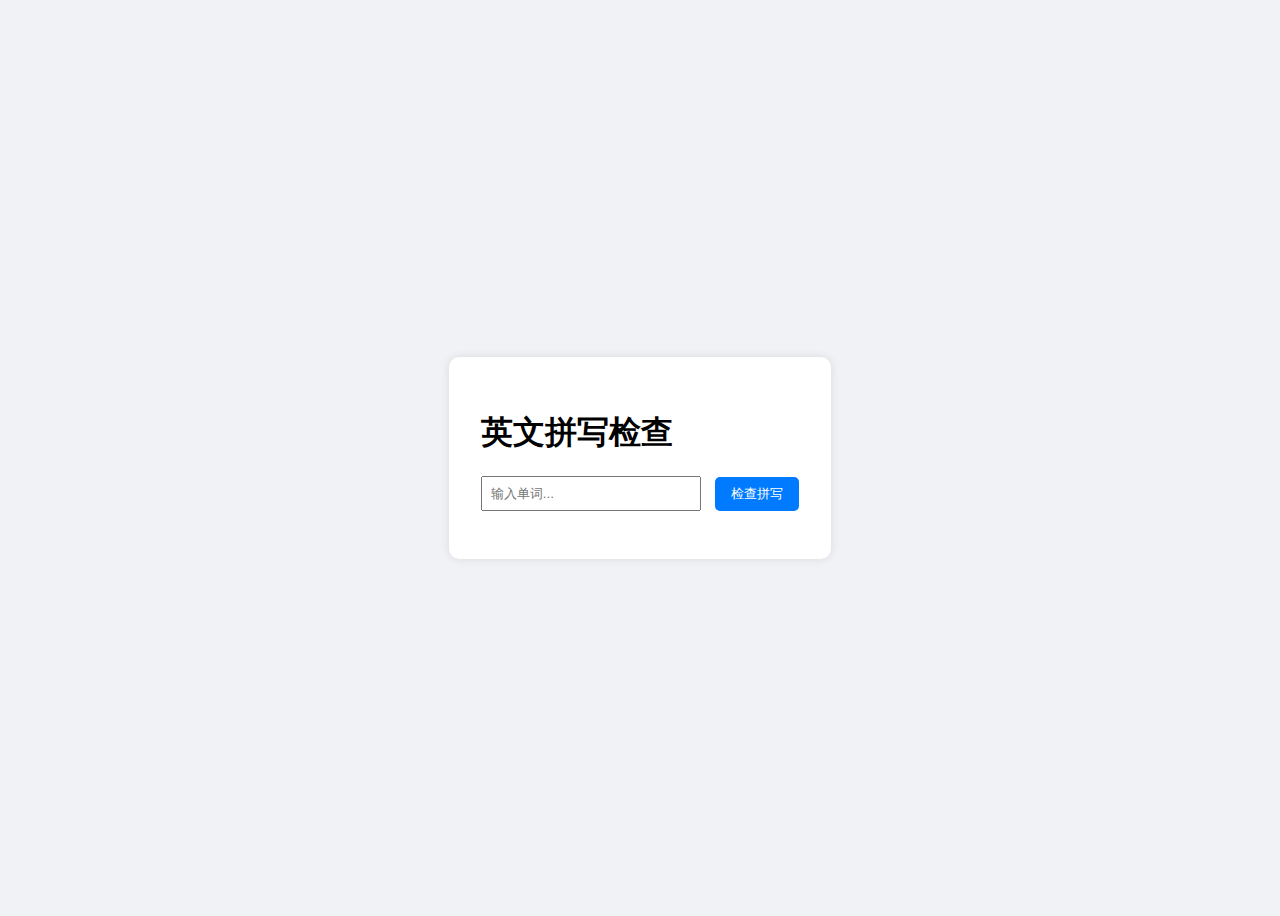
==== index.html @ c480e8aa "第一次上传拼写检查器” git push origin main" ====
<!DOCTYPE html>
<html>
<head>
    <title>大鹅捕捉器</title>
    <link rel="stylesheet" href="style.css">
</head>
<body>
    <div class="container">
        <h1>英文拼写检查</h1>
        <input type="text" id="wordInput" placeholder="输入单词...">
        <button onclick="checkSpelling()">检查拼写</button>
        <p id="result"></p>
    </div>
    <script src="script.js"></script>
</body>
</html>
---- style.css ----
body {
    font-family: Arial, sans-serif;
    display: flex;
    justify-content: center;
    align-items: center;
    height: 100vh;
    background-color: #f0f2f5;
}

.container {
    background: white;
    padding: 2rem;
    border-radius: 10px;
    box-shadow: 0 0 10px rgba(0,0,0,0.1);
}

input {
    padding: 8px;
    margin-right: 10px;
    width: 200px;
}

button {
    padding: 8px 16px;
    background-color: #007bff;
    color: white;
    border: none;
    border-radius: 5px;
    cursor: pointer;
}

button:hover {
    background-color: #0056b3;
}

#result {
    margin-top: 15px;
    font-weight: bold;
}
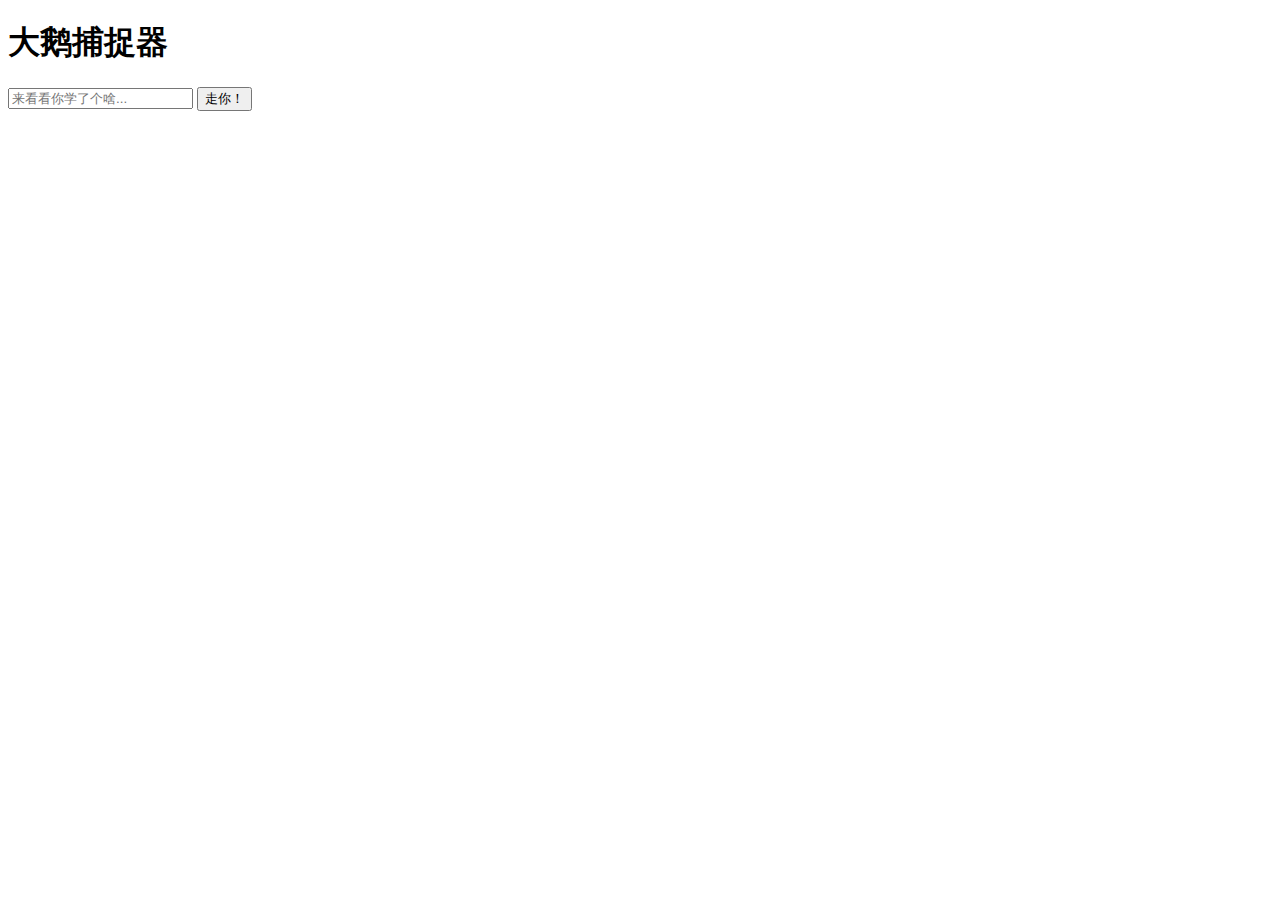
==== commit ca105aad: "Add files via upload" ====
--- a/index.html
+++ b/index.html
@@ -1,16 +1,16 @@
-<!DOCTYPE html>
-<html>
-<head>
-    <title>大鹅捕捉器</title>
-    <link rel="stylesheet" href="style.css">
-</head>
-<body>
-    <div class="container">
-        <h1>英文拼写检查</h1>
-        <input type="text" id="wordInput" placeholder="输入单词...">
-        <button onclick="checkSpelling()">检查拼写</button>
-        <p id="result"></p>
-    </div>
-    <script src="script.js"></script>
-</body>
-</html>
+<!DOCTYPE html>
+<html>
+<head>
+    <title>大鹅捕捉器</title>
+    <link rel="stylesheet" href="css/style.css">
+</head>
+<body>
+    <div class="container">
+        <h1>大鹅捕捉器</h1>
+        <input type="text" id="wordInput" placeholder="来看看你学了个啥...">
+        <button onclick="checkSpelling()">走你！</button>
+        <p id="result"></p>
+    </div>
+    <script src="script.js"></script>
+</body>
+</html>
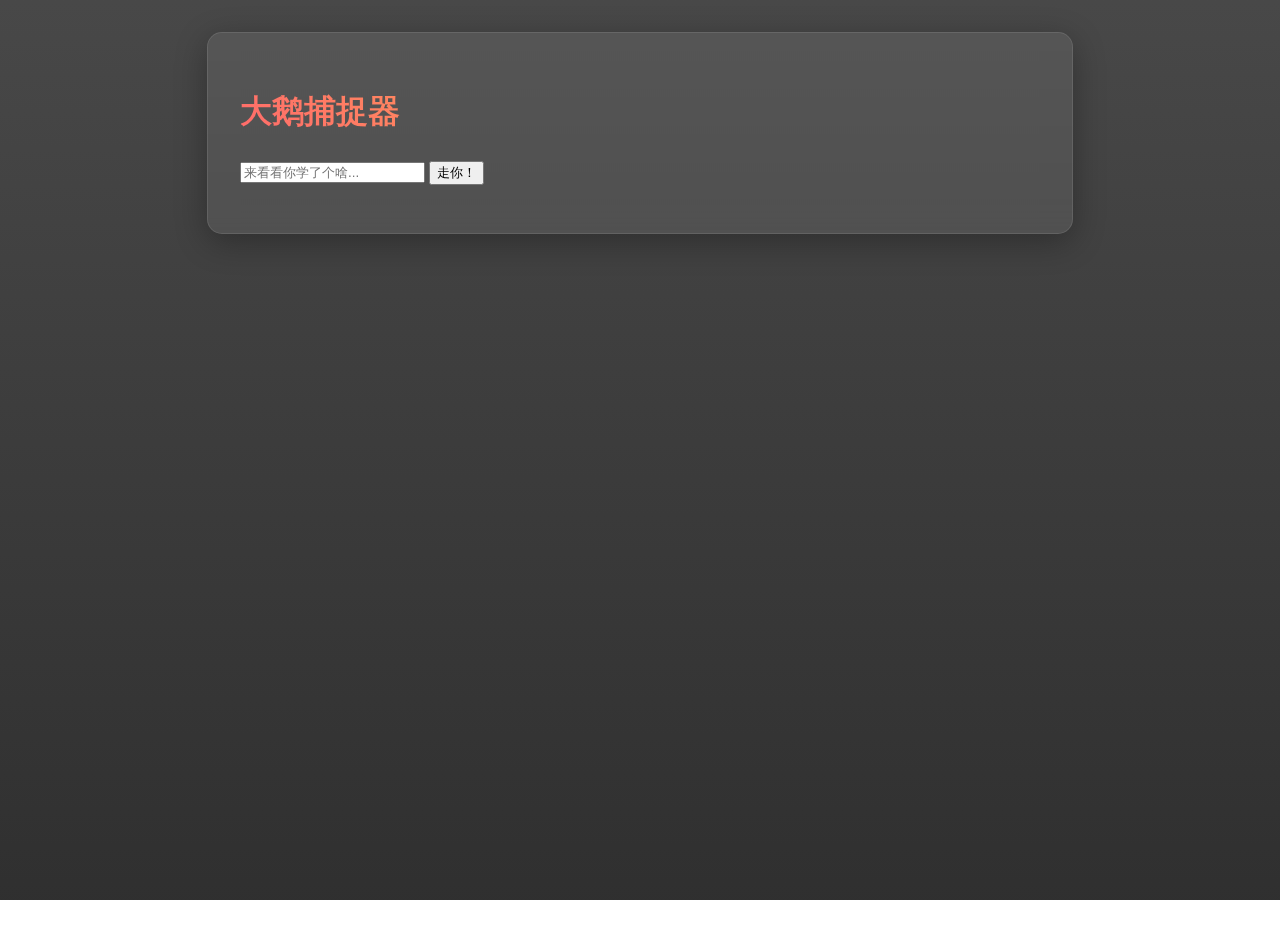
==== commit 692c4300: "Update index.html" ====
--- a/index.html
+++ b/index.html
@@ -2,7 +2,7 @@
 <html>
 <head>
     <title>大鹅捕捉器</title>
-    <link rel="stylesheet" href="css/style.css">
+    <link rel="stylesheet" href="style.css">
 </head>
 <body>
     <div class="container">
--- a/style.css
+++ b/style.css
@@ -0,0 +1,47 @@
+body {
+  /* 基础背景设置 */
+  background-image: linear-gradient(
+      rgba(40, 40, 40, 0.85), /* 深色遮罩层 */
+      rgba(25, 25, 25, 0.9)
+    ),
+    url('your-background.jpg'); /* 替换为你的图片路径 */
+  
+  background-size: cover;
+  background-position: center;
+  background-attachment: fixed; /* 实现视差效果 */
+  min-height: 100vh;
+}
+
+/* 主文字颜色 */
+body {
+  color: #e0e0e0; /* 浅灰色 */
+  line-height: 1.6;
+}
+
+/* 标题渐变效果 */
+h1, h2 {
+  background: linear-gradient(45deg, #ff6b6b, #ffd93d);
+  -webkit-background-clip: text;
+  color: transparent;
+}
+
+/* 链接交互效果 */
+a {
+  color: #63a4ff;
+  transition: all 0.3s ease;
+}
+
+a:hover {
+  color: #1976d2;
+  text-shadow: 0 0 8px rgba(25, 118, 210, 0.3);
+}
+.container {
+  background: rgba(255, 255, 255, 0.08);
+  backdrop-filter: blur(12px); /* 毛玻璃效果 */
+  border-radius: 15px;
+  padding: 2rem;
+  margin: 2rem auto;
+  max-width: 800px;
+  box-shadow: 0 8px 32px rgba(0, 0, 0, 0.3);
+  border: 1px solid rgba(255, 255, 255, 0.1);
+}
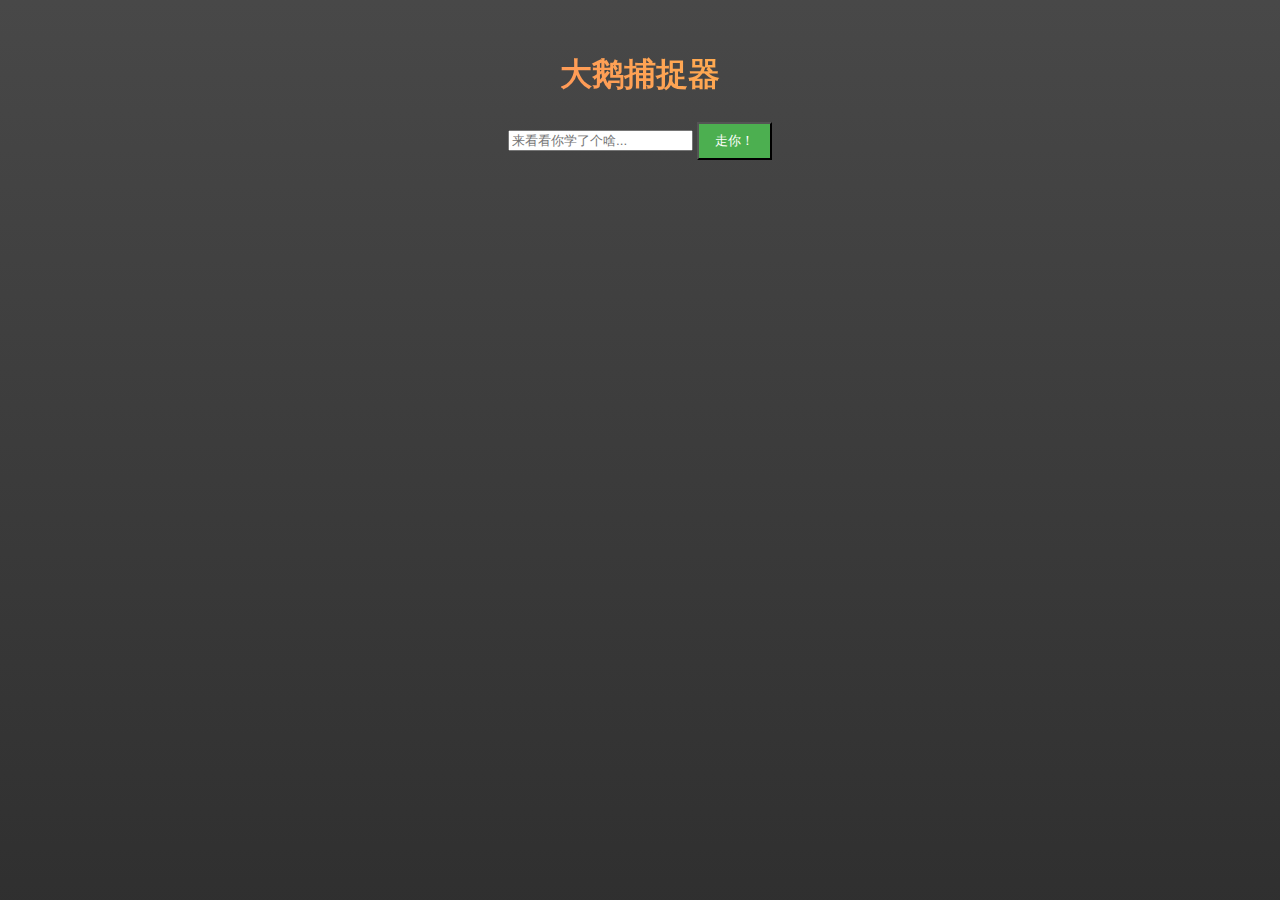
==== commit 468a6056: "Update index.html" ====
--- a/index.html
+++ b/index.html
@@ -11,6 +11,28 @@
         <button onclick="checkSpelling()">走你！</button>
         <p id="result"></p>
     </div>
+    <style>
+/* 现代布局样式 */
+.container {
+  max-width: 1200px;
+  margin: 0 auto;
+  padding: 20px;
+}
+
+.glassmorphism {
+  background: rgba(255, 255, 255, 0.1);
+  backdrop-filter: blur(10px);
+  border-radius: 15px;
+  border: 1px solid rgba(255, 255, 255, 0.2);
+}
+
+.card {
+  background: white;
+  padding: 2rem;
+  border-radius: 10px;
+  box-shadow: 0 4px 6px rgba(0,0,0,0.1);
+}
+</style>
     <script src="script.js"></script>
 </body>
 </html>
--- a/style.css
+++ b/style.css
@@ -36,12 +36,14 @@
   text-shadow: 0 0 8px rgba(25, 118, 210, 0.3);
 }
 .container {
-  background: rgba(255, 255, 255, 0.08);
-  backdrop-filter: blur(12px); /* 毛玻璃效果 */
-  border-radius: 15px;
-  padding: 2rem;
-  margin: 2rem auto;
-  max-width: 800px;
-  box-shadow: 0 8px 32px rgba(0, 0, 0, 0.3);
-  border: 1px solid rgba(255, 255, 255, 0.1);
+  max-width: 600px;
+  margin: 0 auto;
+  padding: 20px;
+  text-align: center;
 }
+
+button {
+  padding: 8px 16px;
+  background-color: #4CAF50;
+  color: white;
+}
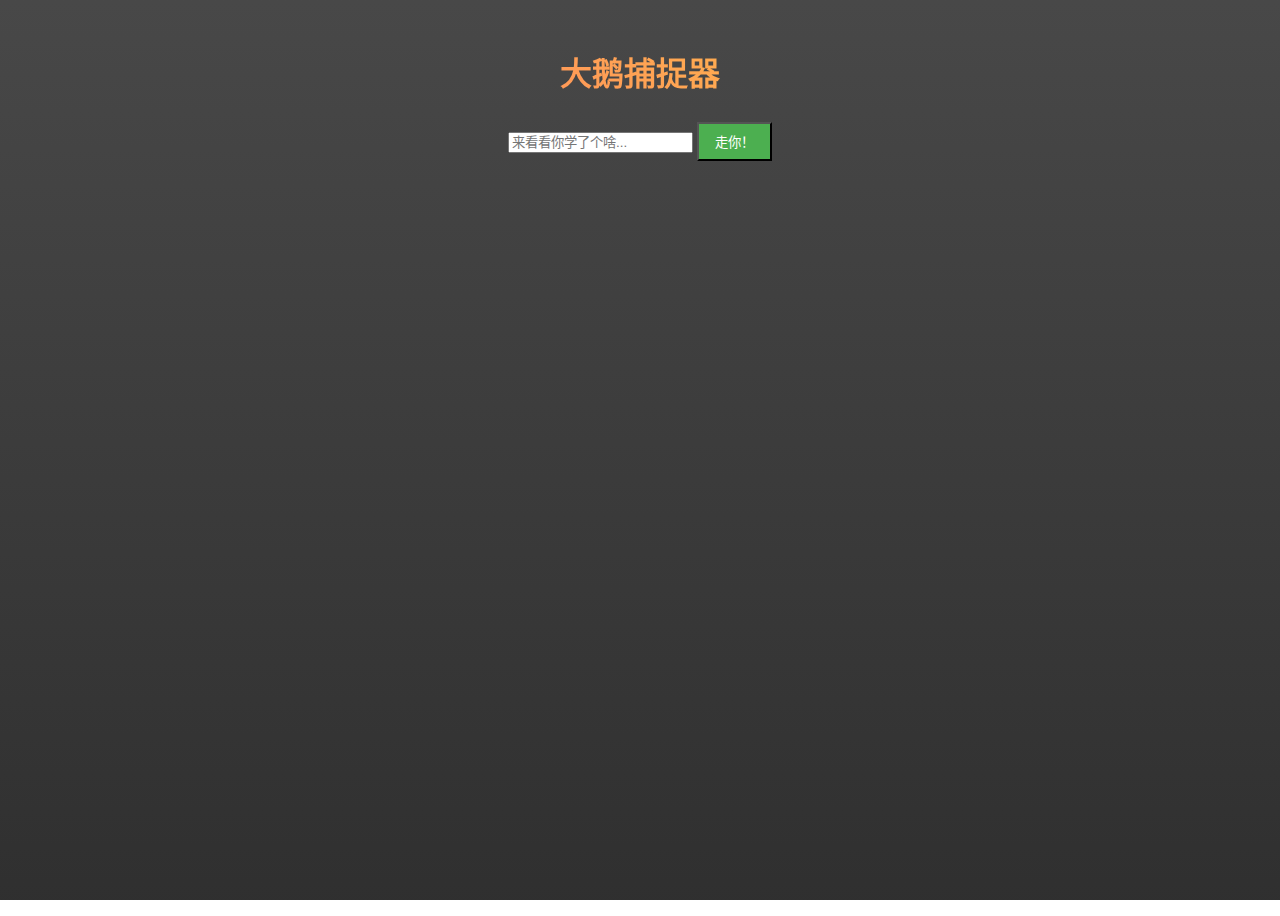
==== commit 186be75d: "Update index.html" ====
--- a/index.html
+++ b/index.html
@@ -1,6 +1,8 @@
 <!DOCTYPE html>
-<html>
+<html lang="zh-CN">
 <head>
+  <meta charset="UTF-8">
+  <meta name="viewport" content="width=device-width, initial-scale=1.0">
     <title>大鹅捕捉器</title>
     <link rel="stylesheet" href="style.css">
 </head>
